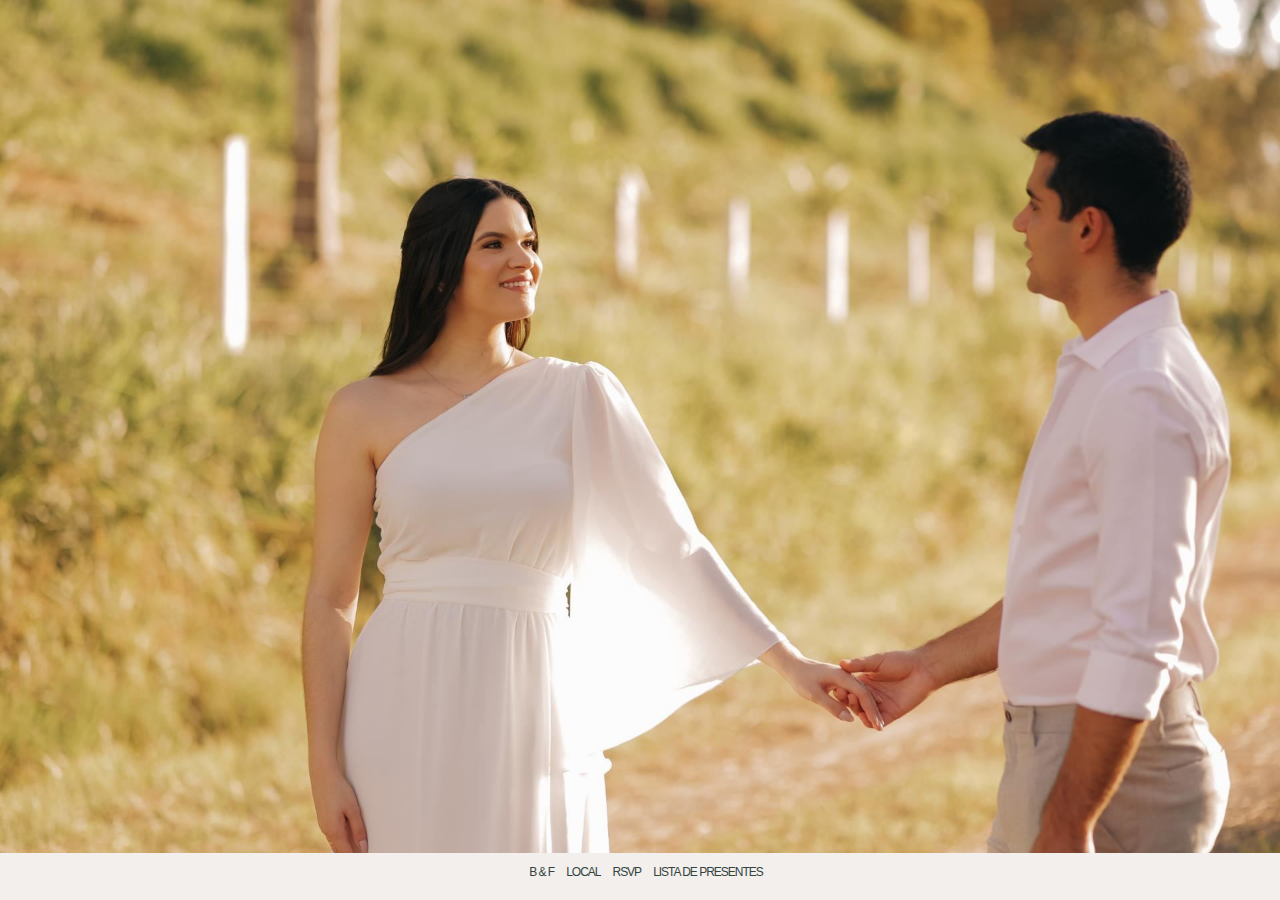
==== confirmar-presenca.html @ 5bfe40a4 "first commit" ====
<!DOCTYPE html>
<html lang="en">
  <head>
    <meta charset="UTF-8" />
    <meta name="viewport" content="width=device-width, initial-scale=1.0" />
    <title>Bárbara & Felipe</title>
    <link href="https://fonts.cdnfonts.com/css/marcellus" rel="stylesheet" />
    <link rel="stylesheet" href="global.css" />
    <link
      rel="icon"
      type="image/svg+xml"
      href="./images/apple-touch-icon.png"
    />
  </head>
  <body>
    <div class="header-img">
      <img src="./images/Imagen0118.jpg" alt="" />
    </div>
    <div class="navbar">
      <a href="index.html">B & F</a>
      <a href="local.html">Local</a>
      <a href="confirmar-presenca.html">RSVP</a>
      <a href="lista-presente.html">Lista de Presentes</a>
    </div>
  </body>
</html>
---- global.css ----
@import url("https://fonts.cdnfonts.com/css/marcellus");

* {
  margin: 0;
  padding: 0;
  box-sizing: border-box;
  outline: none;
  border: none;
  text-decoration: none;
  font-family: "Marcellus", sans-serif;
}

body {
  height: 100vh;
  background-color: #f2efed;
}

.header-img {
  width: 100%;
}

.header-img img {
  width: 100%;
}

.navbar {
  display: flex;
  justify-content: center;
  margin-top: 0.5rem;
}

.navbar a {
  text-decoration: none;
  text-transform: uppercase;
  font-size: 0.75rem;
  color: #33433d;
  margin-left: 0.75rem;
  letter-spacing: -0.063rem;
}

.home-text {
  margin-top: 1rem;
}

.home-text p {
  text-align: center;
  font-size: 0.5rem;
  color: #33433d;
  margin-top: 0.5rem;
}

.slides1 {
  display: flex;
  flex-direction: row;
  width: 100%;
}

.slideshow-container {
  width: 45%;
  position: relative;
  margin: auto;
  margin-top: 1rem;
}

.mySlides {
  display: none;
}

.fade {
  animation-name: fade;
  animation-duration: 1.5s;
}

@keyframes fade {
  from {
    opacity: 0.4;
  }
  to {
    opacity: 1;
  }
}

.logo {
  width: 100%;
  display: flex;
  justify-content: center;
}

.logo img {
  width: 60%;
  padding: 1rem;
}

.footer {
  width: 100%;
  display: flex;
  justify-content: center;
}

.footer img {
  width: 100%;
}
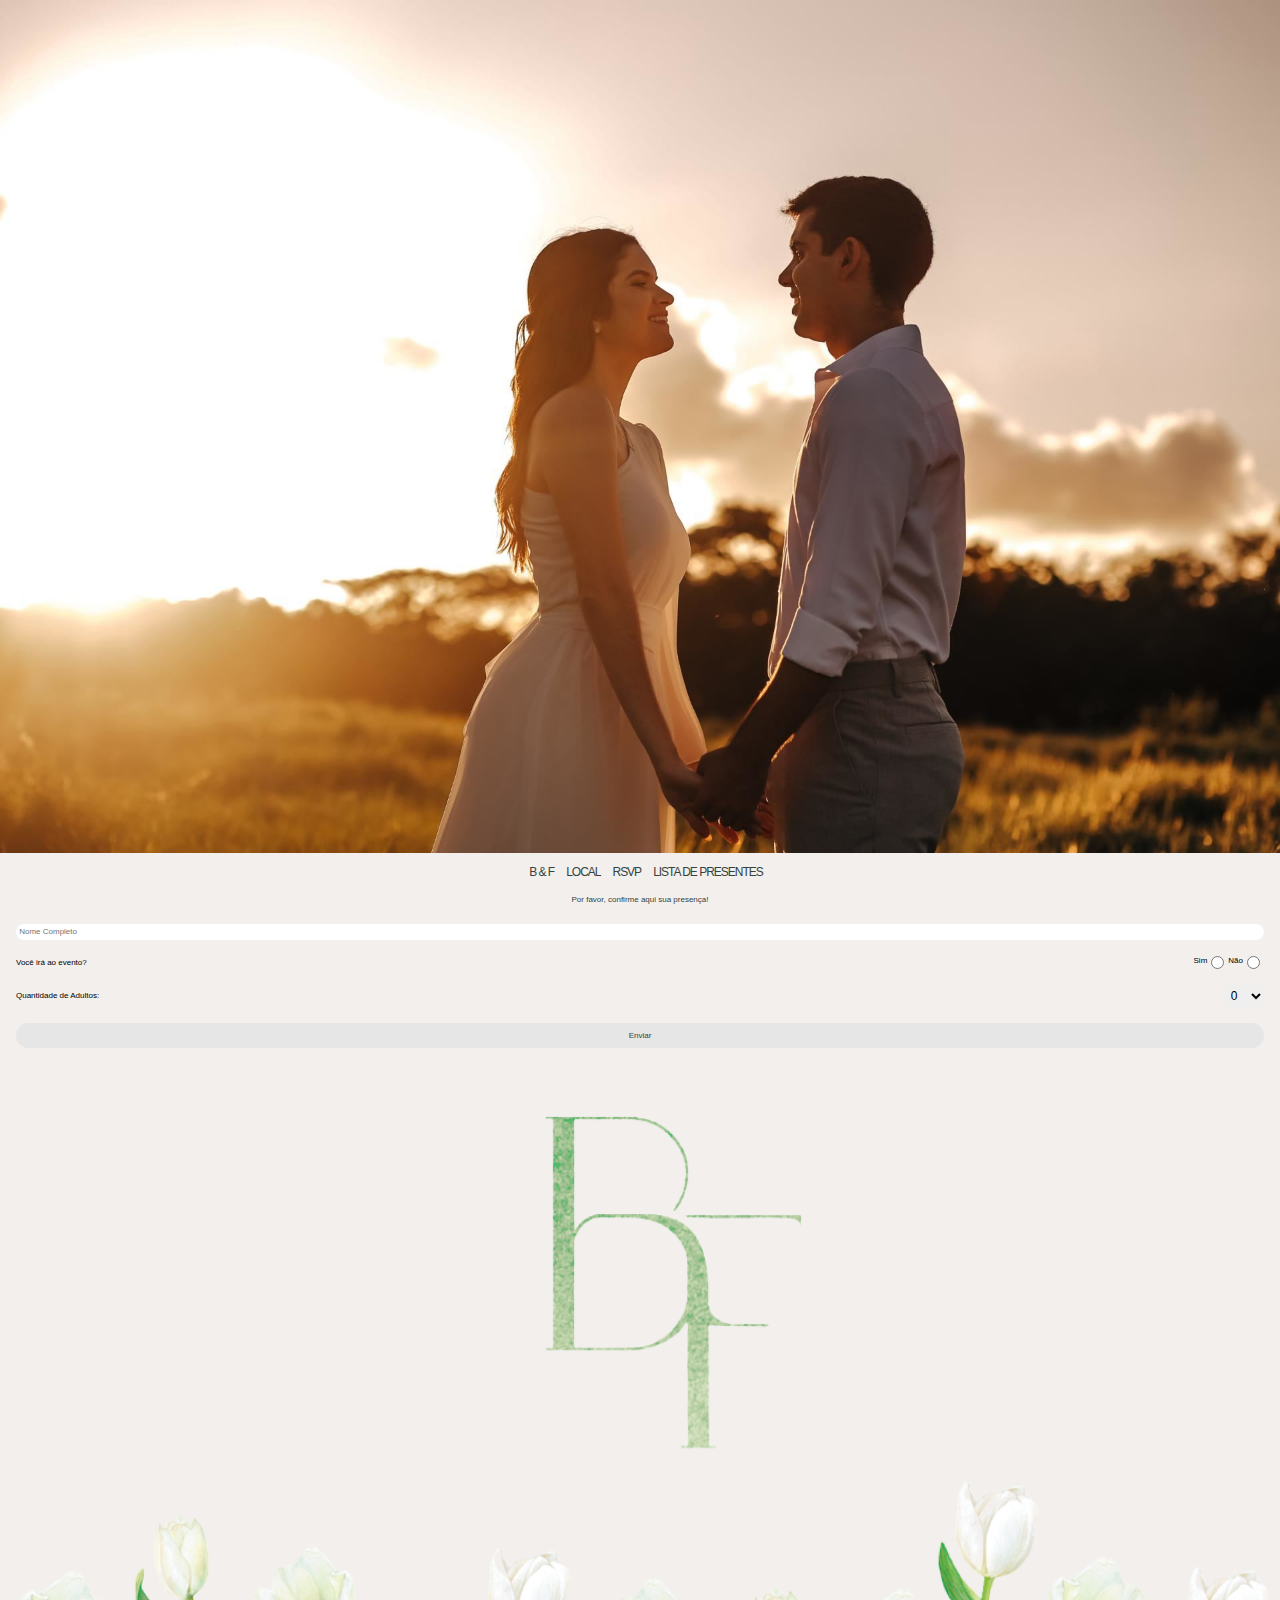
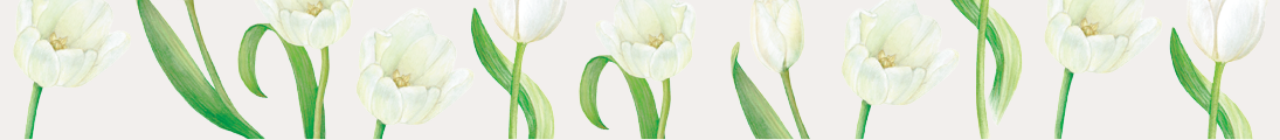
==== commit b6c47540: "updates" ====
--- a/confirmar-presenca.html
+++ b/confirmar-presenca.html
@@ -14,7 +14,7 @@
   </head>
   <body>
     <div class="header-img">
-      <img src="./images/Imagen0118.jpg" alt="" />
+      <img src="./images/img-presenca.jpg" alt="" />
     </div>
     <div class="navbar">
       <a href="index.html">B & F</a>
@@ -22,5 +22,62 @@
       <a href="confirmar-presenca.html">RSVP</a>
       <a href="lista-presente.html">Lista de Presentes</a>
     </div>
+
+    <div class="rsvp-text">
+      <p>Por favor, confirme aqui sua presença!</p>
+    </div>
+
+    <div class="rsvp">
+      <form
+        id="contact"
+        onSubmit="return postToGoogle()"
+        action="https://docs.google.com/forms/u/1/d/e/1FAIpQLSfzGrQzHzxPKAQ-WtZba6hdCbXelmUuR5ODIQuCstl6DWaNZw/formResponse"
+      >
+        <input
+          placeholder="Nome Completo"
+          id="nome"
+          name="entry.694626587"
+          type="text"
+          required
+        />
+        <div class="presenca">
+          <div class="presenca-text">
+            <label> Você irá ao evento? </label>
+          </div>
+          <div class="radio-button">
+            <label htmlFor="Sim">Sim</label>
+            <input type="radio" name="entry.772398361" id="Sim" value="Sim" />
+            <label htmlFor="Não">Não</label>
+            <input type="radio" name="entry.772398361" id="Não" value="Não" />
+          </div>
+        </div>
+        <div class="presenca-adulto">
+          <label>Quantidade de Adultos:</label>
+          <select id="adultos" name="entry.1285049625">
+            <option value="0">0</option>
+            <option value="1">1</option>
+            <option value="2">2</option>
+            <option value="3">3</option>
+            <option value="4">4</option>
+            <option value="5">5</option>
+            <option value="5">6</option>
+            <option value="5">7</option>
+            <option value="5">8</option>
+            <option value="5">9</option>
+            <option value="5">10</option>
+          </select>
+        </div>
+        <button type="submit">Enviar</button>
+      </form>
+    </div>
+    <!-- Logo e Footer -->
+
+    <div class="logo">
+      <img src="./images/Logo.png" alt="logo" />
+    </div>
+
+    <div class="footer">
+      <img src="./images/Footer.png" alt="" />
+    </div>
   </body>
 </html>
--- a/global.css
+++ b/global.css
@@ -80,6 +80,191 @@
   }
 }
 
+.local {
+  display: flex;
+  flex-direction: column;
+  width: 100%;
+}
+
+.local-text {
+  margin-top: 1rem;
+  margin-bottom: 1rem;
+}
+
+.local-text p {
+  text-align: center;
+  font-size: 0.5rem;
+  color: #33433d;
+  margin-top: 0.5rem;
+}
+
+.local-map iframe {
+  width: 100%;
+  padding: 1rem;
+}
+
+.maps-buttons {
+  display: flex;
+  justify-content: center;
+  width: 100%;
+}
+
+.waze {
+  background-color: #33433d;
+  display: flex;
+  flex-direction: row;
+  width: 20%;
+  padding: 0.5rem;
+  align-items: center;
+  justify-content: space-between;
+  border-radius: 0.5rem;
+}
+
+.waze a {
+  color: white;
+  font-size: 0.75rem;
+}
+
+.maps {
+  background-color: #33433d;
+  display: flex;
+  flex-direction: row;
+  width: 20%;
+  padding: 0.5rem;
+  align-items: center;
+  justify-content: space-between;
+  border-radius: 0.5rem;
+  margin-left: 1rem;
+}
+
+.maps a {
+  color: white;
+  font-size: 0.75rem;
+}
+
+.rsvp-text {
+  margin-top: 1rem;
+}
+
+.rsvp-text p {
+  text-align: center;
+  font-size: 0.5rem;
+  color: #33433d;
+  margin-top: 0.5rem;
+}
+
+.rsvp {
+  padding: 1rem;
+}
+
+.rsvp input {
+  border-radius: 1rem;
+  padding: 0.2rem;
+  width: 100%;
+  font-size: 0.5rem;
+}
+
+.presenca {
+  margin-top: 1rem;
+  display: flex;
+  flex-direction: row;
+  width: 100%;
+  align-items: center;
+  justify-content: space-between;
+  font-size: 0.5rem;
+}
+
+.radio-button {
+  display: flex;
+}
+
+.radio-button label {
+  margin-right: 0.25rem;
+}
+
+.radio-button input {
+  margin-right: 0.25rem;
+}
+
+.presenca-adulto {
+  margin-top: 1rem;
+  display: flex;
+  flex-direction: row;
+  width: 100%;
+  align-items: center;
+  justify-content: space-between;
+  font-size: 0.5rem;
+}
+
+.presenca-adulto select {
+  font-size: 0.75rem;
+  border-radius: 1rem;
+  padding: 0.2rem;
+}
+
+.rsvp button {
+  margin-top: 1rem;
+  background-color: rgb(230, 230, 230);
+  color: #33433d;
+  font-size: 0.5rem;
+  font: bold;
+  padding: 0.5rem;
+  border-radius: 1rem;
+  width: 100%;
+}
+
+.presentes-text {
+  margin-top: 1rem;
+}
+
+.presentes-text p {
+  text-align: center;
+  font-size: 0.5rem;
+  color: #33433d;
+  margin-top: 0.5rem;
+}
+
+.presentes {
+  margin-top: 1rem;
+  display: flex;
+  flex-direction: row;
+  width: 100%;
+}
+
+.presentes img {
+  width: 100%;
+  padding: 0.75rem;
+}
+
+.pix-text {
+  margin-top: 1rem;
+}
+
+.pix-text p {
+  text-align: center;
+  font-size: 0.5rem;
+  color: #33433d;
+  margin-top: 0.5rem;
+}
+
+.pix {
+  width: 100%;
+  margin-top: 1rem;
+  display: flex;
+  justify-content: center;
+}
+
+.pix img {
+  width: 50%;
+  padding: 1rem;
+}
+
+.pix-email p {
+  text-align: center;
+  font-size: 0.5rem;
+  color: #33433d;
+}
+
 .logo {
   width: 100%;
   display: flex;
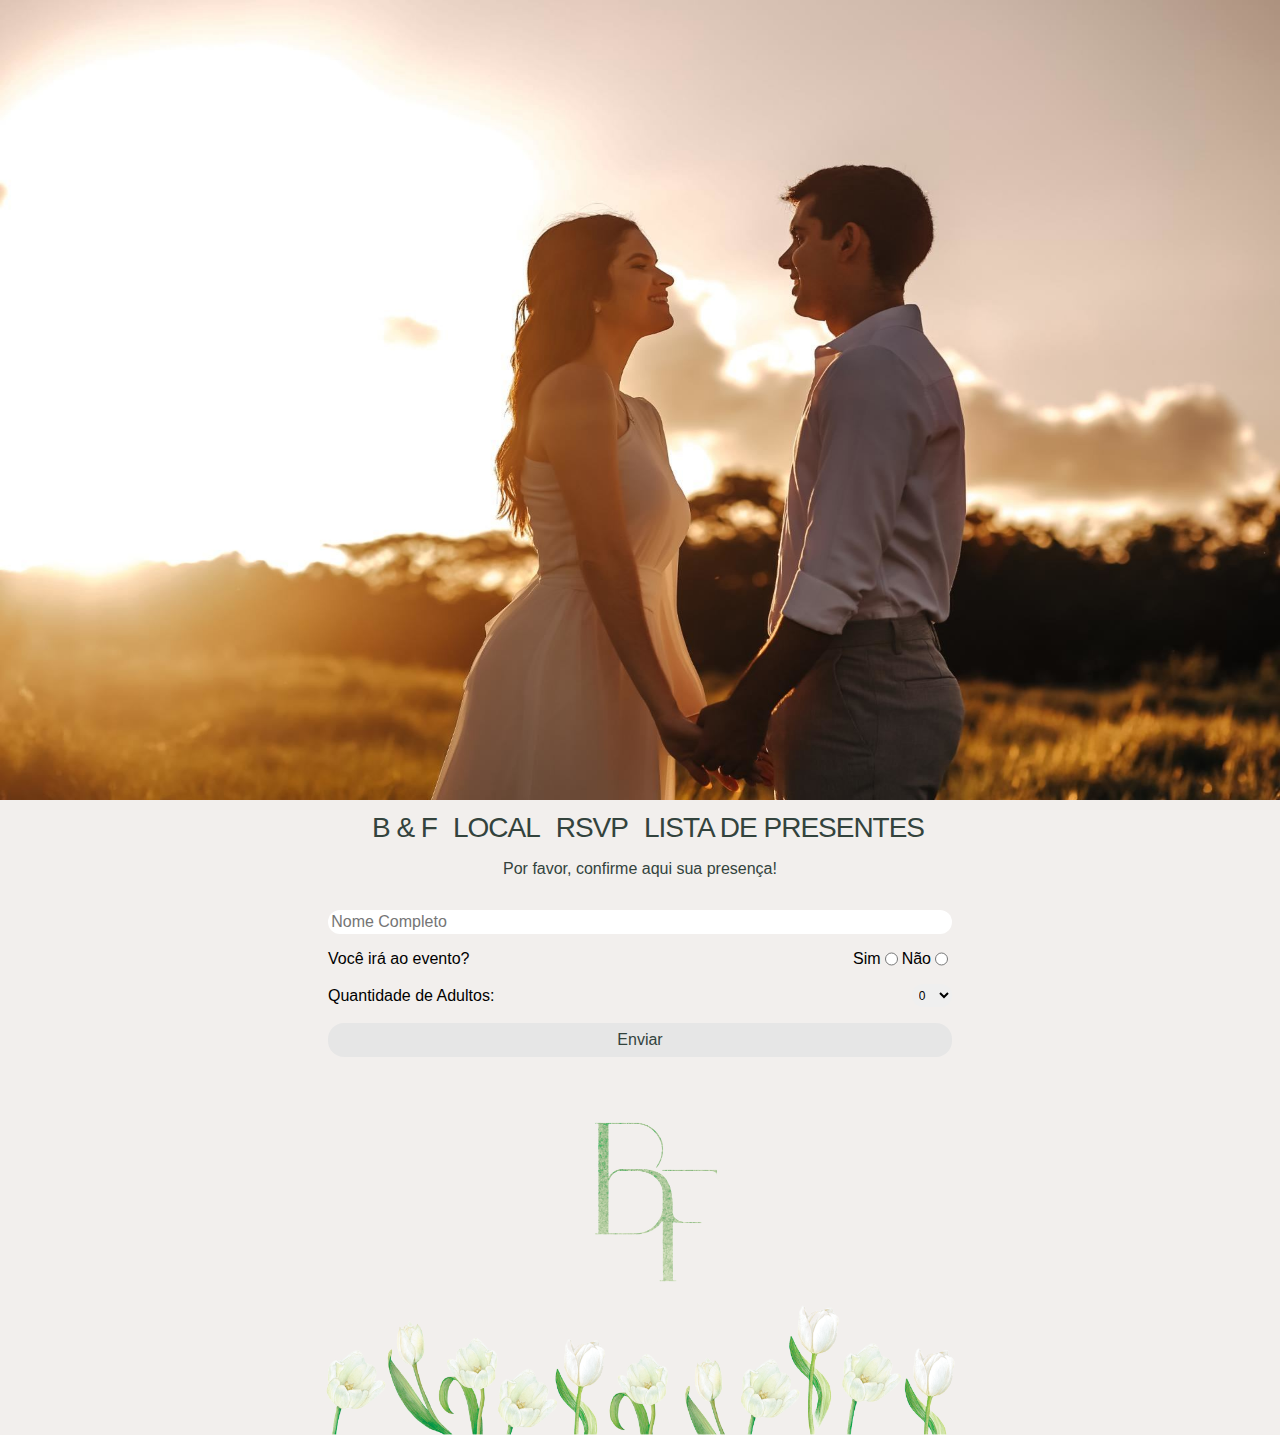
==== commit a6f692ba: "updates" ====
--- a/confirmar-presenca.html
+++ b/confirmar-presenca.html
@@ -1,83 +1,73 @@
 <!DOCTYPE html>
 <html lang="en">
-  <head>
-    <meta charset="UTF-8" />
-    <meta name="viewport" content="width=device-width, initial-scale=1.0" />
-    <title>Bárbara & Felipe</title>
-    <link href="https://fonts.cdnfonts.com/css/marcellus" rel="stylesheet" />
-    <link rel="stylesheet" href="global.css" />
-    <link
-      rel="icon"
-      type="image/svg+xml"
-      href="./images/apple-touch-icon.png"
-    />
-  </head>
-  <body>
-    <div class="header-img">
-      <img src="./images/img-presenca.jpg" alt="" />
-    </div>
-    <div class="navbar">
-      <a href="index.html">B & F</a>
-      <a href="local.html">Local</a>
-      <a href="confirmar-presenca.html">RSVP</a>
-      <a href="lista-presente.html">Lista de Presentes</a>
-    </div>
 
-    <div class="rsvp-text">
-      <p>Por favor, confirme aqui sua presença!</p>
-    </div>
+<head>
+  <meta charset="UTF-8" />
+  <meta name="viewport" content="width=device-width, initial-scale=1.0" />
+  <title>Bárbara & Felipe</title>
+  <link href="https://fonts.cdnfonts.com/css/marcellus" rel="stylesheet" />
+  <link rel="stylesheet" href="global.css" />
+  <link rel="icon" type="image/svg+xml" href="./images/apple-touch-icon.png" />
+</head>
 
-    <div class="rsvp">
-      <form
-        id="contact"
-        onSubmit="return postToGoogle()"
-        action="https://docs.google.com/forms/u/1/d/e/1FAIpQLSfzGrQzHzxPKAQ-WtZba6hdCbXelmUuR5ODIQuCstl6DWaNZw/formResponse"
-      >
-        <input
-          placeholder="Nome Completo"
-          id="nome"
-          name="entry.694626587"
-          type="text"
-          required
-        />
-        <div class="presenca">
-          <div class="presenca-text">
-            <label> Você irá ao evento? </label>
-          </div>
-          <div class="radio-button">
-            <label htmlFor="Sim">Sim</label>
-            <input type="radio" name="entry.772398361" id="Sim" value="Sim" />
-            <label htmlFor="Não">Não</label>
-            <input type="radio" name="entry.772398361" id="Não" value="Não" />
-          </div>
+<body>
+  <div class="header-img">
+    <img src="./images/img-presenca.jpg" alt="" />
+  </div>
+  <div class="navbar">
+    <a href="index.html">B & F</a>
+    <a href="local.html">Local</a>
+    <a href="confirmar-presenca.html">RSVP</a>
+    <a href="lista-presente.html">Lista de Presentes</a>
+  </div>
+
+  <div class="rsvp-text">
+    <p>Por favor, confirme aqui sua presença!</p>
+  </div>
+
+  <div class="rsvp">
+    <form class="form-rsvp" id="contact" onSubmit="return postToGoogle()"
+      action="https://docs.google.com/forms/u/1/d/e/1FAIpQLSfzGrQzHzxPKAQ-WtZba6hdCbXelmUuR5ODIQuCstl6DWaNZw/formResponse">
+      <input placeholder="Nome Completo" id="nome" name="entry.694626587" type="text" required />
+      <div class="presenca">
+        <div class="presenca-text">
+          <label> Você irá ao evento? </label>
         </div>
-        <div class="presenca-adulto">
-          <label>Quantidade de Adultos:</label>
-          <select id="adultos" name="entry.1285049625">
-            <option value="0">0</option>
-            <option value="1">1</option>
-            <option value="2">2</option>
-            <option value="3">3</option>
-            <option value="4">4</option>
-            <option value="5">5</option>
-            <option value="5">6</option>
-            <option value="5">7</option>
-            <option value="5">8</option>
-            <option value="5">9</option>
-            <option value="5">10</option>
-          </select>
+        <div class="radio-button">
+          <label htmlFor="Sim">Sim</label>
+          <input type="radio" name="entry.772398361" id="Sim" value="Sim" />
+          <label htmlFor="Não">Não</label>
+          <input type="radio" name="entry.772398361" id="Não" value="Não" />
         </div>
-        <button type="submit">Enviar</button>
-      </form>
-    </div>
-    <!-- Logo e Footer -->
+      </div>
+      <div class="presenca-adulto">
+        <label>Quantidade de Adultos:</label>
+        <select id="adultos" name="entry.1285049625">
+          <option value="0">0</option>
+          <option value="1">1</option>
+          <option value="2">2</option>
+          <option value="3">3</option>
+          <option value="4">4</option>
+          <option value="5">5</option>
+          <option value="5">6</option>
+          <option value="5">7</option>
+          <option value="5">8</option>
+          <option value="5">9</option>
+          <option value="5">10</option>
+        </select>
+      </div>
+      <button type="submit">Enviar</button>
+    </form>
+  </div>
+  <!-- Logo e Footer -->
 
-    <div class="logo">
-      <img src="./images/Logo.png" alt="logo" />
-    </div>
+  <div class="logo">
+    <img src="./images/Logo.png" alt="logo" />
+  </div>
 
-    <div class="footer">
-      <img src="./images/Footer.png" alt="" />
-    </div>
-  </body>
-</html>
+  <div class="footer">
+    <img src="./images/Footer.png" alt="" />
+  </div>
+</body>
+
+</html>--- a/global.css
+++ b/global.css
@@ -1,4 +1,5 @@
 @import url("https://fonts.cdnfonts.com/css/marcellus");
+@import url("https://fonts.cdnfonts.com/css/aerotis");
 
 * {
   margin: 0;
@@ -49,6 +50,14 @@
   margin-top: 0.5rem;
 }
 
+.home-text h1 {
+  margin-top: 0.5rem;
+  text-align: center;
+  font-size: 0.8rem;
+  color: #33433d;
+  font-family: "Aerotis", sans-serif;
+}
+
 .slides1 {
   display: flex;
   flex-direction: row;
@@ -68,13 +77,14 @@
 
 .fade {
   animation-name: fade;
-  animation-duration: 1.5s;
+  animation-duration: 3s;
 }
 
 @keyframes fade {
   from {
-    opacity: 0.4;
-  }
+    opacity: 0.5;
+  }
+
   to {
     opacity: 1;
   }
@@ -116,7 +126,7 @@
   width: 20%;
   padding: 0.5rem;
   align-items: center;
-  justify-content: space-between;
+  justify-content: space-around;
   border-radius: 0.5rem;
 }
 
@@ -132,7 +142,7 @@
   width: 20%;
   padding: 0.5rem;
   align-items: center;
-  justify-content: space-between;
+  justify-content: space-around;
   border-radius: 0.5rem;
   margin-left: 1rem;
 }
@@ -285,3 +295,131 @@
 .footer img {
   width: 100%;
 }
+
+@media screen and (min-width: 768px) {
+
+  .header-img img {
+    height: 50rem;
+  }
+
+  .navbar a {
+    margin-left: 1rem;
+    font-size: 1.75rem;
+  }
+
+  .home-text {
+    margin-top: 2rem;
+  }
+
+  .home-text p {
+    font-size: 1rem;
+    margin-top: 1rem;
+  }
+
+  .home-text h1 {
+    margin-top: 1rem;
+    font-size: 1.5rem;
+  }
+
+  .slideshow-container {
+    margin-right: 150px;
+    margin-left: 150px;
+  }
+
+  .local-text p {
+    font-size: 1rem;
+    margin-top: 1rem;
+  }
+
+  .local-map {
+    display: flex;
+    justify-content: center;
+  }
+
+  .local-map iframe {
+    width: 50%;
+    padding: 1rem;
+  }
+  
+  .maps-buttons {
+    display: flex;
+    justify-content: center;
+    width: 100%;
+  }
+  
+  .waze {
+    width: 10%;
+  }
+  
+  .maps {
+    width: 10%;
+  }
+  
+  .maps a {
+    color: white;
+    font-size: 0.75rem;
+  }
+
+  .rsvp-text p {
+    font-size: 1rem;
+  }
+
+  .rsvp {
+    margin-top: 1rem;
+    padding: 1rem;
+    display: flex;
+    justify-content: center;
+  }
+
+  .form-rsvp {
+    width: 50%;
+  }
+
+  .rsvp input {
+    font-size: 1rem;
+  }
+
+  .presenca label {
+    font-size: 1rem;
+  }
+
+  .presenca-adulto label {
+    font-size: 1rem;
+  }
+
+  .form-rsvp button {
+    font-size: 1rem;
+  }
+
+  .presentes-text p {
+    font-size: 1rem;
+  }
+
+  .presentes {
+    display: flex;
+    justify-content: center;
+  }
+
+  .pix-text p {
+    font-size: 1rem;
+  }
+
+  .pix img {
+    width: 20%;
+  }
+  
+  .pix-email p {
+    font-size: 1rem;
+  }
+
+  .logo img {
+    margin-top: 1rem;
+    width: 30%;
+    padding: 1rem;
+  }
+
+  .footer img {
+    width: 50%;
+  }
+
+}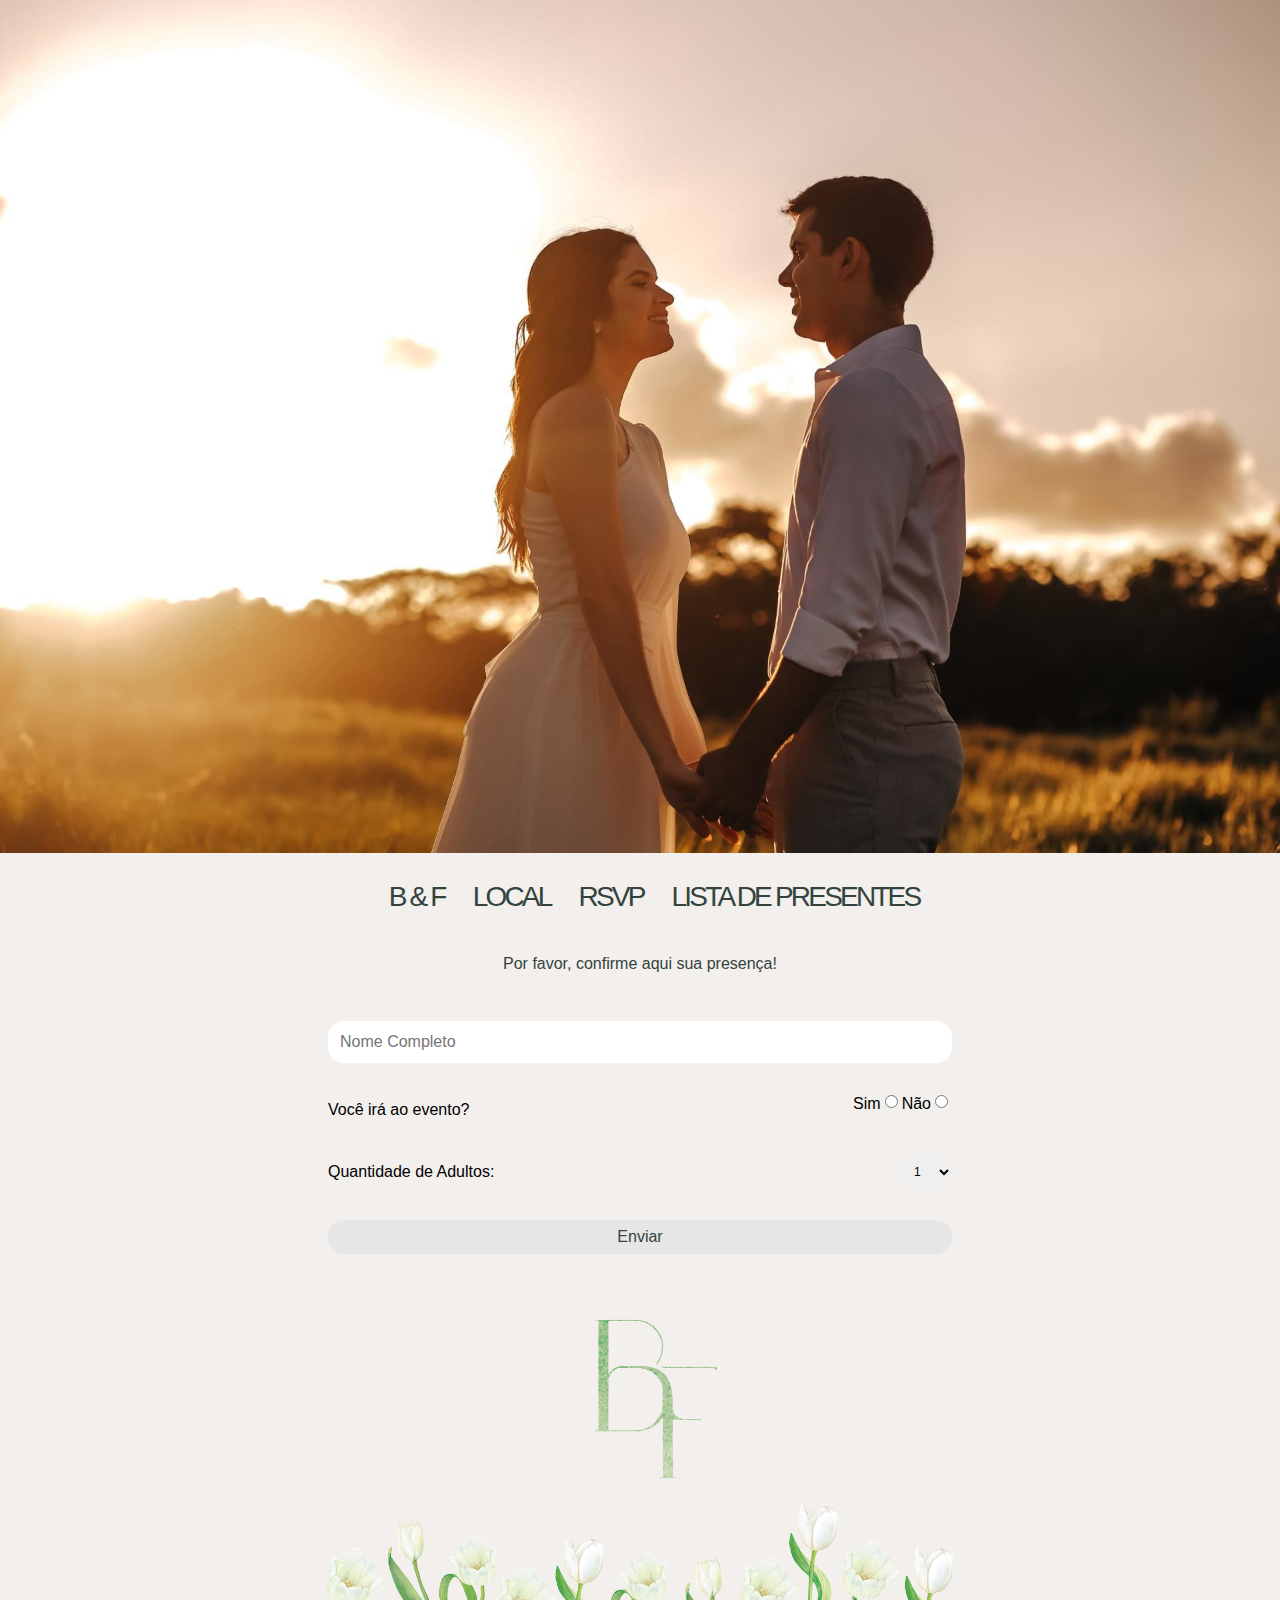
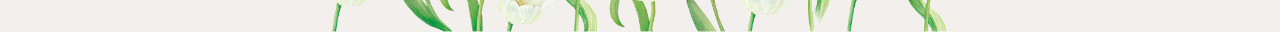
==== commit 7930ee68: "updates" ====
--- a/confirmar-presenca.html
+++ b/confirmar-presenca.html
@@ -1,73 +1,113 @@
 <!DOCTYPE html>
 <html lang="en">
+  <head>
+    <meta charset="UTF-8" />
+    <meta name="viewport" content="width=device-width, initial-scale=1.0" />
+    <title>Bárbara & Felipe</title>
+    <link href="https://fonts.cdnfonts.com/css/marcellus" rel="stylesheet" />
+    <link rel="stylesheet" href="global.css" />
+    <link
+      rel="icon"
+      type="image/svg+xml"
+      href="./images/apple-touch-icon.png"
+    />
+  </head>
 
-<head>
-  <meta charset="UTF-8" />
-  <meta name="viewport" content="width=device-width, initial-scale=1.0" />
-  <title>Bárbara & Felipe</title>
-  <link href="https://fonts.cdnfonts.com/css/marcellus" rel="stylesheet" />
-  <link rel="stylesheet" href="global.css" />
-  <link rel="icon" type="image/svg+xml" href="./images/apple-touch-icon.png" />
-</head>
+  <body>
+    <div class="header-img">
+      <img src="./images/img-presenca.jpg" alt="" />
+    </div>
+    <div class="navbar">
+      <a href="index.html">B & F</a>
+      <a href="local.html">Local</a>
+      <a href="confirmar-presenca.html">RSVP</a>
+      <a href="lista-presente.html">Lista de Presentes</a>
+    </div>
 
-<body>
-  <div class="header-img">
-    <img src="./images/img-presenca.jpg" alt="" />
-  </div>
-  <div class="navbar">
-    <a href="index.html">B & F</a>
-    <a href="local.html">Local</a>
-    <a href="confirmar-presenca.html">RSVP</a>
-    <a href="lista-presente.html">Lista de Presentes</a>
-  </div>
+    <div class="rsvp-text">
+      <p>Por favor, confirme aqui sua presença!</p>
+    </div>
 
-  <div class="rsvp-text">
-    <p>Por favor, confirme aqui sua presença!</p>
-  </div>
+    <div class="rsvp">
+      <form
+        class="form-rsvp"
+        id="contact"
+        onSubmit="postToGoogle()"
+        action="https://docs.google.com/forms/u/0/d/e/1FAIpQLSdadMjUBImqzC9PPSRzjZgebpUIBOyUIcCyuvDMiHqFwrpBAg/formResponse"
+      >
+        <input
+          placeholder="Nome Completo"
+          id="nome"
+          name="entry.1397112273"
+          type="text"
+          required
+        />
+        <div class="presenca">
+          <div class="presenca-text">
+            <label> Você irá ao evento? </label>
+          </div>
+          <div class="radio-button">
+            <label htmlFor="Sim">Sim</label>
+            <input type="radio" name="entry.759016260" id="Sim" value="Sim" />
+            <label htmlFor="Não">Não</label>
+            <input type="radio" name="entry.759016260" id="Não" value="Não" />
+          </div>
+        </div>
+        <div class="presenca-adulto">
+          <label>Quantidade de Adultos:</label>
+          <select id="adultos" name="entry.394230308">
+            <option value="1">1</option>
+            <option value="2">2</option>
+            <option value="3">3</option>
+            <option value="4">4</option>
+            <option value="5">5</option>
+            <option value="6">6</option>
+            <option value="7">7</option>
+            <option value="8">8</option>
+            <option value="9">9</option>
+            <option value="10">10</option>
+          </select>
+        </div>
+        <button type="submit">Enviar</button>
+      </form>
+    </div>
+    <!-- Logo e Footer -->
 
-  <div class="rsvp">
-    <form class="form-rsvp" id="contact" onSubmit="return postToGoogle()"
-      action="https://docs.google.com/forms/u/1/d/e/1FAIpQLSfzGrQzHzxPKAQ-WtZba6hdCbXelmUuR5ODIQuCstl6DWaNZw/formResponse">
-      <input placeholder="Nome Completo" id="nome" name="entry.694626587" type="text" required />
-      <div class="presenca">
-        <div class="presenca-text">
-          <label> Você irá ao evento? </label>
-        </div>
-        <div class="radio-button">
-          <label htmlFor="Sim">Sim</label>
-          <input type="radio" name="entry.772398361" id="Sim" value="Sim" />
-          <label htmlFor="Não">Não</label>
-          <input type="radio" name="entry.772398361" id="Não" value="Não" />
-        </div>
-      </div>
-      <div class="presenca-adulto">
-        <label>Quantidade de Adultos:</label>
-        <select id="adultos" name="entry.1285049625">
-          <option value="0">0</option>
-          <option value="1">1</option>
-          <option value="2">2</option>
-          <option value="3">3</option>
-          <option value="4">4</option>
-          <option value="5">5</option>
-          <option value="5">6</option>
-          <option value="5">7</option>
-          <option value="5">8</option>
-          <option value="5">9</option>
-          <option value="5">10</option>
-        </select>
-      </div>
-      <button type="submit">Enviar</button>
-    </form>
-  </div>
-  <!-- Logo e Footer -->
+    <div class="logo">
+      <img src="./images/Logo.png" alt="logo" />
+    </div>
 
-  <div class="logo">
-    <img src="./images/Logo.png" alt="logo" />
-  </div>
+    <div class="footer">
+      <img src="./images/Footer.png" alt="" />
+    </div>
 
-  <div class="footer">
-    <img src="./images/Footer.png" alt="" />
-  </div>
-</body>
+    <script src="https://ajax.googleapis.com/ajax/libs/jquery/3.3.1/jquery.min.js"></script>
 
-</html>+    <script>
+      function postToGoogle() {
+        var field1 = $("#Nome").val();
+        var field2 = $("#Presenca").val();
+        var field3 = $("#Adultos").val();
+
+        $.ajax({
+          url: "https://docs.google.com/forms/u/0/d/e/1FAIpQLSdadMjUBImqzC9PPSRzjZgebpUIBOyUIcCyuvDMiHqFwrpBAg/formResponse",
+
+          data: {
+            "entry.1397112273": field1,
+            "entry.759016260": field2,
+            "entry.394230308": field3,
+          },
+          type: "POST",
+          dataType: "xml",
+          success: function (d) {
+            $("#contact").trigger("reset");
+          },
+          error: function (x, y, z) {
+            $("#contact").trigger("reset");
+          },
+        });
+        return false;
+      }
+    </script>
+  </body>
+</html>
--- a/global.css
+++ b/global.css
@@ -297,14 +297,21 @@
 }
 
 @media screen and (min-width: 768px) {
-
-  .header-img img {
-    height: 50rem;
+  .navbar {
+    margin-top: 1.5rem;
   }
 
   .navbar a {
-    margin-left: 1rem;
+    margin-left: 1.75rem;
     font-size: 1.75rem;
+    letter-spacing: -0.175rem;
+    margin-bottom: 1.5rem;
+    border-bottom: 2px solid transparent;
+  }
+
+  .navbar a:hover {
+    border-bottom: 2px solid #33433d;
+    text-decoration: none;
   }
 
   .home-text {
@@ -322,8 +329,7 @@
   }
 
   .slideshow-container {
-    margin-right: 150px;
-    margin-left: 150px;
+    margin-top: 2rem;
   }
 
   .local-text p {
@@ -340,21 +346,21 @@
     width: 50%;
     padding: 1rem;
   }
-  
+
   .maps-buttons {
     display: flex;
     justify-content: center;
     width: 100%;
   }
-  
+
   .waze {
     width: 10%;
   }
-  
+
   .maps {
     width: 10%;
   }
-  
+
   .maps a {
     color: white;
     font-size: 0.75rem;
@@ -365,7 +371,7 @@
   }
 
   .rsvp {
-    margin-top: 1rem;
+    margin-top: 2rem;
     padding: 1rem;
     display: flex;
     justify-content: center;
@@ -377,18 +383,37 @@
 
   .rsvp input {
     font-size: 1rem;
+    padding: 0.75rem;
+    margin-bottom: 1rem;
+  }
+
+  .presenca {
+    margin-bottom: 2rem;
   }
 
   .presenca label {
     font-size: 1rem;
   }
 
+  .presenca-adulto {
+    margin-bottom: 1rem;
+  }
+
   .presenca-adulto label {
     font-size: 1rem;
   }
 
+  .presenca-adulto select {
+    padding: 0.5rem;
+  }
+
   .form-rsvp button {
     font-size: 1rem;
+    cursor: pointer;
+  }
+
+  .form-rsvp button:hover {
+    opacity: 50%;
   }
 
   .presentes-text p {
@@ -407,7 +432,7 @@
   .pix img {
     width: 20%;
   }
-  
+
   .pix-email p {
     font-size: 1rem;
   }
@@ -421,5 +446,4 @@
   .footer img {
     width: 50%;
   }
-
-}+}
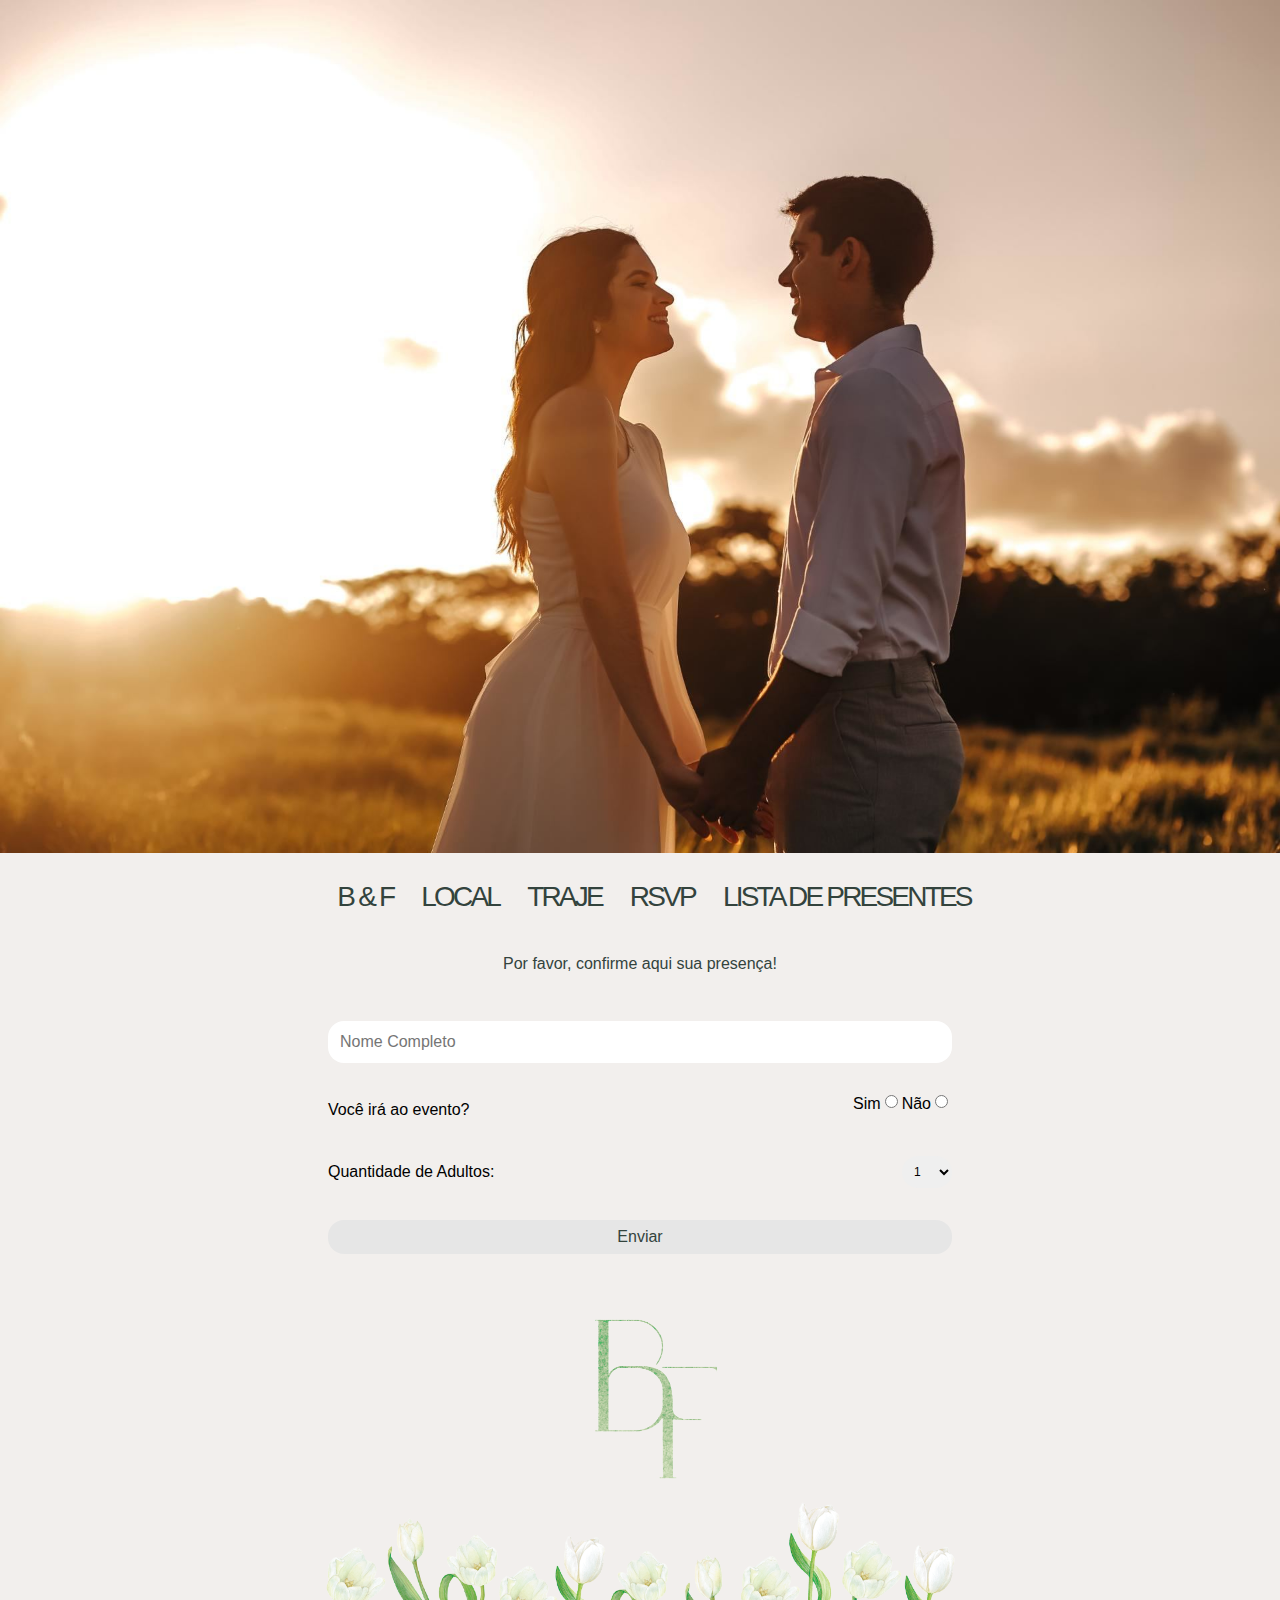
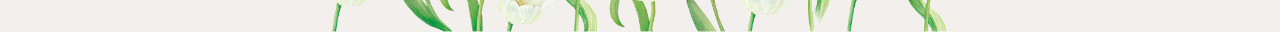
==== commit 85465a7d: "updates" ====
--- a/confirmar-presenca.html
+++ b/confirmar-presenca.html
@@ -20,6 +20,7 @@
     <div class="navbar">
       <a href="index.html">B & F</a>
       <a href="local.html">Local</a>
+      <a href="traje.html">Traje</a>
       <a href="confirmar-presenca.html">RSVP</a>
       <a href="lista-presente.html">Lista de Presentes</a>
     </div>
--- a/global.css
+++ b/global.css
@@ -16,6 +16,19 @@
   background-color: #f2efed;
 }
 
+body::-webkit-scrollbar {
+  width: 12px;
+}
+
+body::-webkit-scrollbar-track {
+  background-color: #f2efed;
+}
+
+body::-webkit-scrollbar-thumb {
+  background-color: #33433d;
+  border-radius: 20px;
+}
+
 .header-img {
   width: 100%;
 }
@@ -108,9 +121,16 @@
   margin-top: 0.5rem;
 }
 
+.local-map {
+  display: flex;
+  justify-content: center;
+}
+
 .local-map iframe {
   width: 100%;
   padding: 1rem;
+  width: 300px;
+  height: 300px;
 }
 
 .maps-buttons {
@@ -237,13 +257,28 @@
 .presentes {
   margin-top: 1rem;
   display: flex;
-  flex-direction: row;
-  width: 100%;
+  width: 100%;
+  justify-content: center;
+}
+
+.presentes a {
+  display: flex;
+  justify-content: center;
 }
 
 .presentes img {
   width: 100%;
   padding: 0.75rem;
+  max-width: 100%;
+  -moz-transition: all 0.5s;
+  -webkit-transition: all 0.5s;
+  transition: all 0.5s;
+}
+
+.presentes img:hover {
+  -moz-transform: scale(1.2);
+  -webkit-transform: scale(1.2);
+  transform: scale(1.2);
 }
 
 .pix-text {
@@ -273,6 +308,33 @@
   text-align: center;
   font-size: 0.5rem;
   color: #33433d;
+}
+
+.traje-text {
+  margin-top: 1rem;
+}
+
+.traje-text p {
+  text-align: center;
+  font-size: 0.5rem;
+  color: #33433d;
+  margin-top: 0.5rem;
+}
+
+.traje {
+  margin-top: 1rem;
+  display: flex;
+  width: 100%;
+  justify-content: center;
+}
+
+.traje img {
+  width: 100%;
+  padding: 0.75rem;
+  max-width: 100%;
+  -moz-transition: all 0.5s;
+  -webkit-transition: all 0.5s;
+  transition: all 0.5s;
 }
 
 .logo {
@@ -345,6 +407,8 @@
   .local-map iframe {
     width: 50%;
     padding: 1rem;
+    width: 600px;
+    height: 500px;
   }
 
   .maps-buttons {
@@ -437,6 +501,14 @@
     font-size: 1rem;
   }
 
+  .traje-text p {
+    font-size: 1rem;
+  }
+
+  .traje img {
+    width: 50%;
+  }
+
   .logo img {
     margin-top: 1rem;
     width: 30%;
